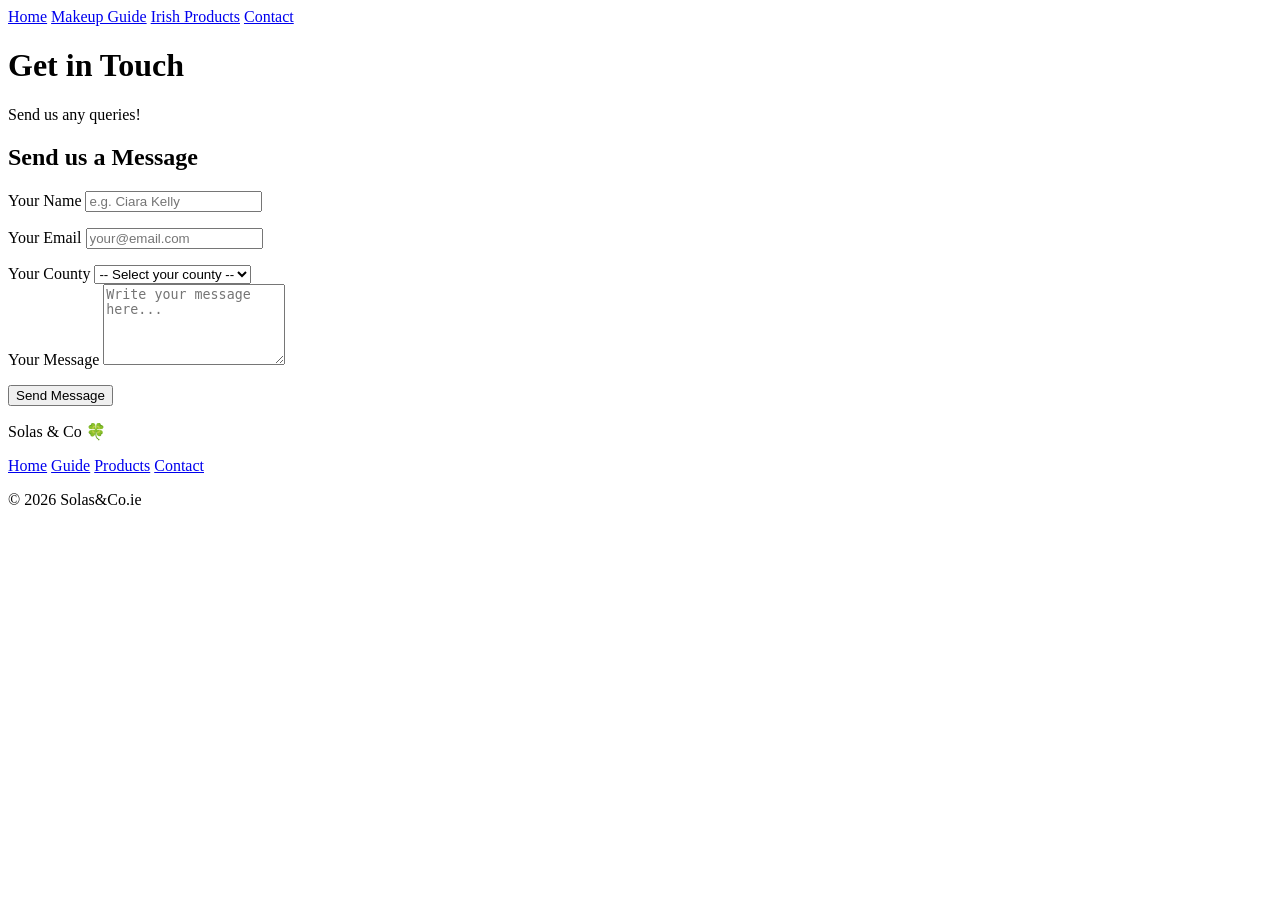
==== contact.html @ 897288fa "Add files via upload" ====
<!DOCTYPE html>
<html lang="en">
<head>
  <meta charset="UTF-8">
  <meta name="viewport" content="width=device-width, initial-scale=1.0">
  <title>Contact | Solas & Co</title>
  <meta name="description" content="Get in touch with Solas and Co. Send us your makeup questions, product suggestions or general enquiries - we are happy to help.">
  <meta name="keywords" content="contact Solas and Co, Irish beauty contact, makeup advice Ireland, Discover Irish Beauty">
  <meta name="author" content="Solas and Co">
  <meta name="robots" content="index, follow">
  <link rel="stylesheet" href="css/style.css">
</head>
<body>

  <nav>
    <a href="index.html">Home</a>
    <a href="guide.html">Makeup Guide</a>
    <a href="products.html">Irish Products</a>
    <a href="contact.html">Contact</a>
  </nav>

  <header>
    <h1>Get in Touch</h1>
    <p>Send us any queries!</p>
  </header>

  <section>
    <h2>Send us a Message</h2>
    <form id="contact-form">

      <div class="form-group">
        <label for="name">Your Name</label>
        <input type="text" id="name" placeholder="e.g. Ciara Kelly">
        <p class="error" id="name-error"></p>
      </div>

      <div class="form-group">
        <label for="email">Your Email</label>
        <input type="email" id="email" placeholder="your@email.com">
        <p class="error" id="email-error"></p>
      </div>

      <div class="form-group">
        <label for="county">Your County</label>
        <select id="county">
          <option value="">-- Select your county --</option>
          <option>Dublin</option>
          <option>Cork</option>
          <option>Galway</option>
          <option>Limerick</option>
          <option>Kerry</option>
          <option>Wicklow</option>
          <option>Kildare</option>
          <option>Meath</option>
        </select>
      </div>

      <div class="form-group">
        <label for="message">Your Message</label>
        <textarea id="message" rows="5" placeholder="Write your message here..."></textarea>
        <p class="error" id="message-error"></p>
      </div>

      <button type="submit">Send Message</button>

    </form>
    <p id="success-message"></p>
  </section>

  <footer>
    <p>Solas & Co 🍀</p>
    <nav>
      <a href="index.html">Home</a>
      <a href="guide.html">Guide</a>
      <a href="products.html">Products</a>
      <a href="contact.html">Contact</a>
    </nav>
    <p>&copy; 2026 Solas&Co.ie</p>
  </footer>

  <script src="js/main.js"></script>
  <script src="js/contact.js"></script>

</body>
</html>
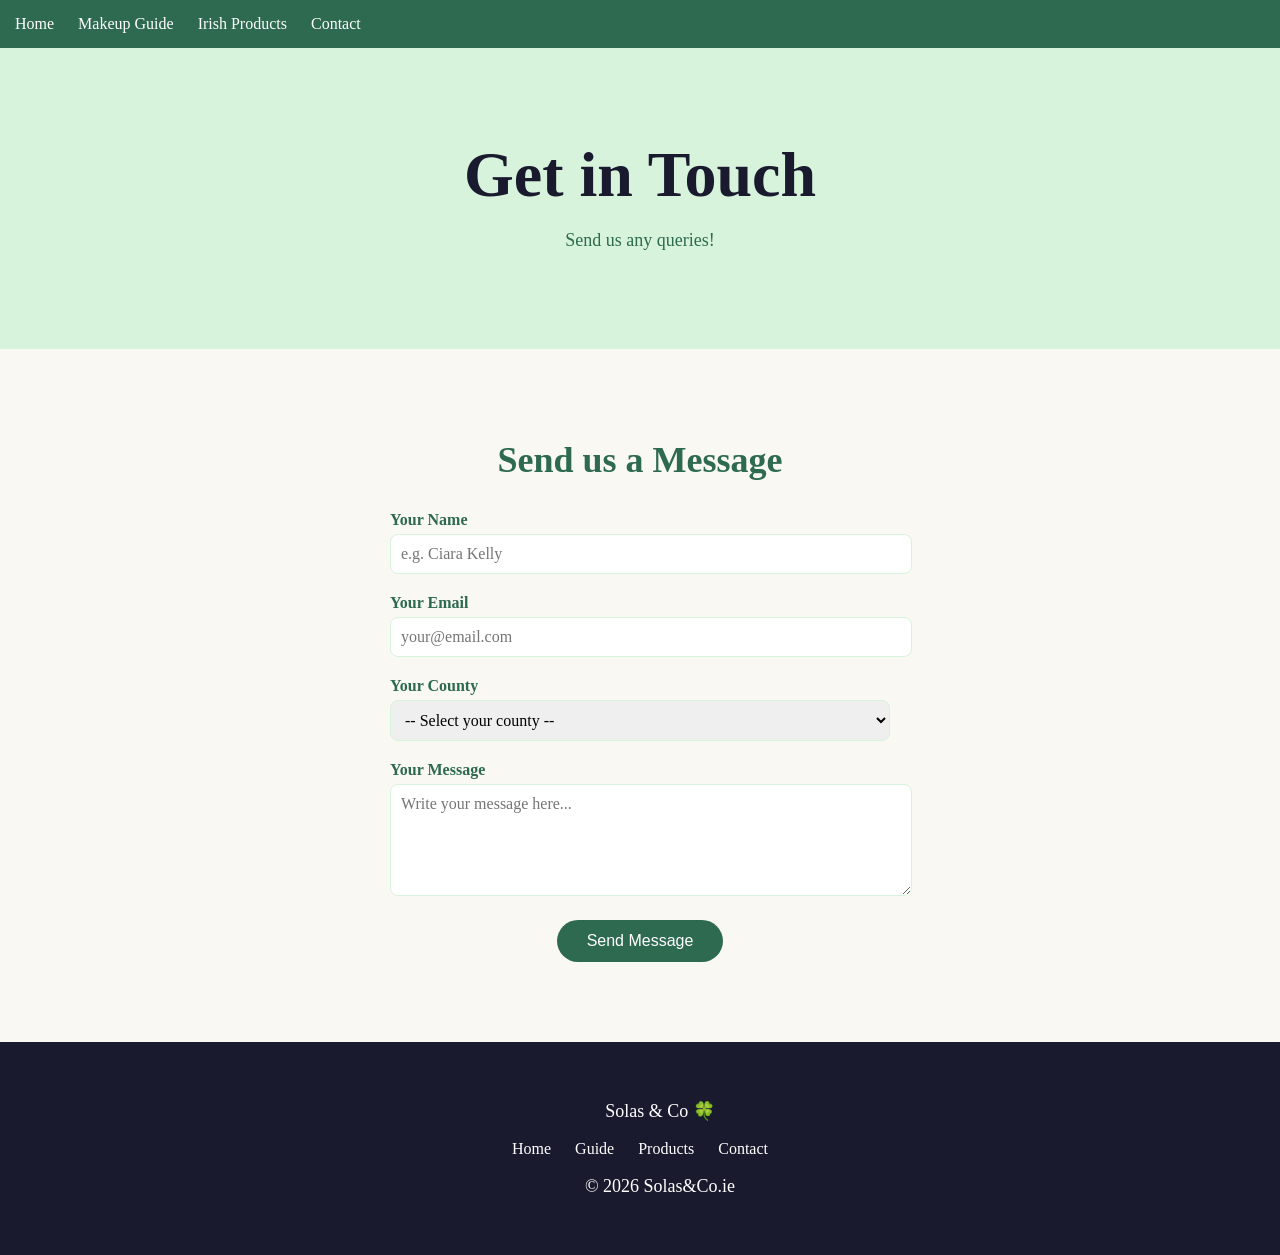
==== commit 95bd56a3: "Add files via upload" ====
--- a/contact.html
+++ b/contact.html
@@ -8,7 +8,7 @@
   <meta name="keywords" content="contact Solas and Co, Irish beauty contact, makeup advice Ireland, Discover Irish Beauty">
   <meta name="author" content="Solas and Co">
   <meta name="robots" content="index, follow">
-  <link rel="stylesheet" href="css/style.css">
+  <link rel="stylesheet" href="CSS/style.css">
 </head>
 <body>
 
--- a/CSS/style.css
+++ b/CSS/style.css
@@ -0,0 +1,374 @@
+body {
+  font-family: Georgia, serif;
+  background-color: #faf8f3;
+  color: #2c2c2c;
+  margin: 0;
+  padding: 0;
+}
+
+nav {
+  background-color: #2d6a4f;
+  padding: 15px;
+}
+
+nav a {
+  color: white;
+  margin-right: 20px;
+  text-decoration: none;
+  font-size: 16px;
+}
+
+nav a:hover {
+  text-decoration: underline;
+}
+
+h1 {
+  color: #2d6a4f;
+  padding: 40px;
+  font-size: 48px;
+}
+
+p {
+  padding-left: 40px;
+  font-size: 18px;
+}
+
+header {
+  background-color: #d8f3dc;
+  padding: 80px 40px;
+  text-align: center;
+}
+
+header p {
+  color: #2d6a4f;
+  font-size: 18px;
+  padding: 0;
+}
+
+header h1 {
+  font-size: 64px;
+  color: #1a1a2e;
+  margin: 10px 0;
+  padding: 0;
+}
+
+header a {
+  background-color: #2d6a4f;
+  color: white;
+  padding: 15px 30px;
+  text-decoration: none;
+  border-radius: 30px;
+  display: inline-block;
+  margin-top: 20px;
+  font-size: 16px;
+}
+
+section {
+  padding: 60px 40px;
+  text-align: center;
+}
+
+section h2 {
+  color: #2d6a4f;
+  font-size: 36px;
+  margin-bottom: 30px;
+}
+
+.tips {
+  display: flex;
+  gap: 20px;
+  justify-content: center;
+
+}
+
+.tip-box {
+  background-color: white;
+  border: 1px solid #d8f3dc;
+  border-radius: 12px;
+  padding: 30px;
+  width: 250px;
+ 
+}
+
+.tip-box h3 {
+  color: #2d6a4f;
+  margin-bottom: 10px;
+}
+
+#weather-box {
+  background-color: white;
+  border: 1px solid #d8f3dc;
+  border-radius: 12px;
+  padding: 30px;
+  max-width: 500px;
+  margin: 0 auto;
+  color: #2d6a4f;
+}
+
+#weather-box p {
+  font-size: 16px;
+  padding: 0;
+  margin: 5px 0;
+}
+
+#weather-tip {
+  margin-top: 15px;
+  font-style: italic;
+  color: #2c2c2c;
+}
+
+#quote-box {
+  background-color: white;
+  border: 1px solid #d8f3dc;
+  border-radius: 12px;
+  padding: 30px;
+  max-width: 500px;
+  margin: 0 auto 20px;
+  font-size: 18px;
+  font-style: italic;
+  color: #2d6a4f;
+}
+
+#quote-box p {
+  font-size: 16px;
+  padding: 0;
+}
+
+
+.accordion {
+  max-width: 600px;
+  margin: 0 auto;
+  text-align: left;
+}
+
+.acc-btn {
+  width: 100%;
+  background-color: #2d6a4f;
+  color: white;
+  padding: 15px 20px;
+  border: none;
+  border-radius: 8px;
+  font-size: 16px;
+  cursor: pointer;
+  margin-top: 10px;
+  text-align: left;
+}
+
+.acc-content {
+  display: none;
+  background-color: white;
+  border: 1px solid #d8f3dc;
+  padding: 15px 20px;
+  border-radius: 0 0 8px 8px;
+  font-size: 10px;
+}
+
+.acc-content p {
+  font-size: 14px;
+  padding-left: 0;
+}
+footer {
+  background-color: #1a1a2e;
+  color: white;
+  text-align: center;
+  padding: 40px;
+}
+
+footer nav a {
+  color: white;
+  margin: 0 10px;
+  text-decoration: none;
+}
+
+footer nav {
+  margin: 15px 0;
+  background-color: transparent;
+  padding: 0;
+}
+
+.video-wrapper {
+  max-width: 700px;
+  margin: 0 auto;
+}
+
+.video-wrapper iframe {
+  width: 100%;
+  height: 400px;
+  border-radius: 12px;
+}
+
+.tip-box a {
+  display: inline-block;
+  margin-top: 10px;
+  background-color: #2d6a4f;
+  color: white;
+  padding: 8px 16px;
+  border-radius: 20px;
+  text-decoration: none;
+  font-size: 14px;
+}
+
+.tip-box a:hover {
+  background-color: #1a4a32;
+}
+
+.form-group {
+  margin-bottom: 20px;
+  text-align: left;
+  max-width: 500px;
+  margin-left: auto;
+  margin-right: auto;
+}
+
+.form-group label {
+  display: block;
+  font-size: 16px;
+  margin-bottom: 5px;
+  color: #2d6a4f;
+  font-weight: bold;
+}
+
+.form-group input,
+.form-group select,
+.form-group textarea {
+  width: 100%;
+  padding: 10px;
+  border: 1px solid #d8f3dc;
+  border-radius: 8px;
+  font-size: 16px;
+  font-family: Georgia, serif;
+}
+
+.form-group input:focus,
+.form-group select:focus,
+.form-group textarea:focus {
+  outline: none;
+  border-color: #2d6a4f;
+}
+
+.error {
+  color: red;
+  font-size: 13px;
+  padding: 0;
+  margin: 4px 0 0;
+}
+
+#success-message {
+  color: #2d6a4f;
+  font-size: 18px;
+  font-weight: bold;
+  padding: 0;
+  margin-top: 20px;
+}
+
+form button {
+  background-color: #2d6a4f;
+  color: white;
+  padding: 12px 30px;
+  border: none;
+  border-radius: 30px;
+  font-size: 16px;
+  cursor: pointer;
+}
+
+form button:hover {
+  background-color: #1a4a32;
+}
+
+.small-tips {
+  display: flex;
+  flex-wrap: wrap;
+  gap: 15px;
+  justify-content: center;
+}
+
+.small-box {
+  background-color: white;
+  border: 1px solid #d8f3dc;
+  border-radius: 12px;
+  padding: 20px;
+  width: 180px;
+  text-align: center;
+}
+
+.small-box h3 {
+  color: #2d6a4f;
+  font-size: 14px;
+  margin-bottom: 5px;
+}
+
+.small-box h4 {
+  font-size: 13px;
+  margin-bottom: 8px;
+}
+
+.small-box p {
+  font-size: 12px;
+  padding: 0;
+}
+@media (max-width: 768px) {
+
+  nav {
+    text-align: center;
+  }
+
+  nav a {
+    display: block;
+    margin: 8px 0;
+  }
+
+  header h1 {
+    font-size: 36px;
+  }
+
+  header p {
+    font-size: 14px;
+  }
+
+  .tips {
+    flex-direction: column;
+    align-items: center;
+  }
+
+  .tip-box {
+    width: 80%;
+  }
+
+  .small-tips {
+    flex-direction: column;
+    align-items: center;
+  }
+
+  .small-box {
+    width: 80%;
+  }
+
+  .accordion {
+    width: 90%;
+  }
+
+  #quote-box {
+    width: 80%;
+  }
+
+  #weather-box {
+    width: 80%;
+  }
+
+  section {
+    padding: 30px 20px;
+  }
+
+  footer nav a {
+    display: block;
+    margin: 5px 0;
+  }
+
+}
+.tip-box img {
+  width: 100%;
+  height: 150px;
+  object-fit: contain;
+  border-radius: 8px;
+  margin-bottom: 10px;
+}
